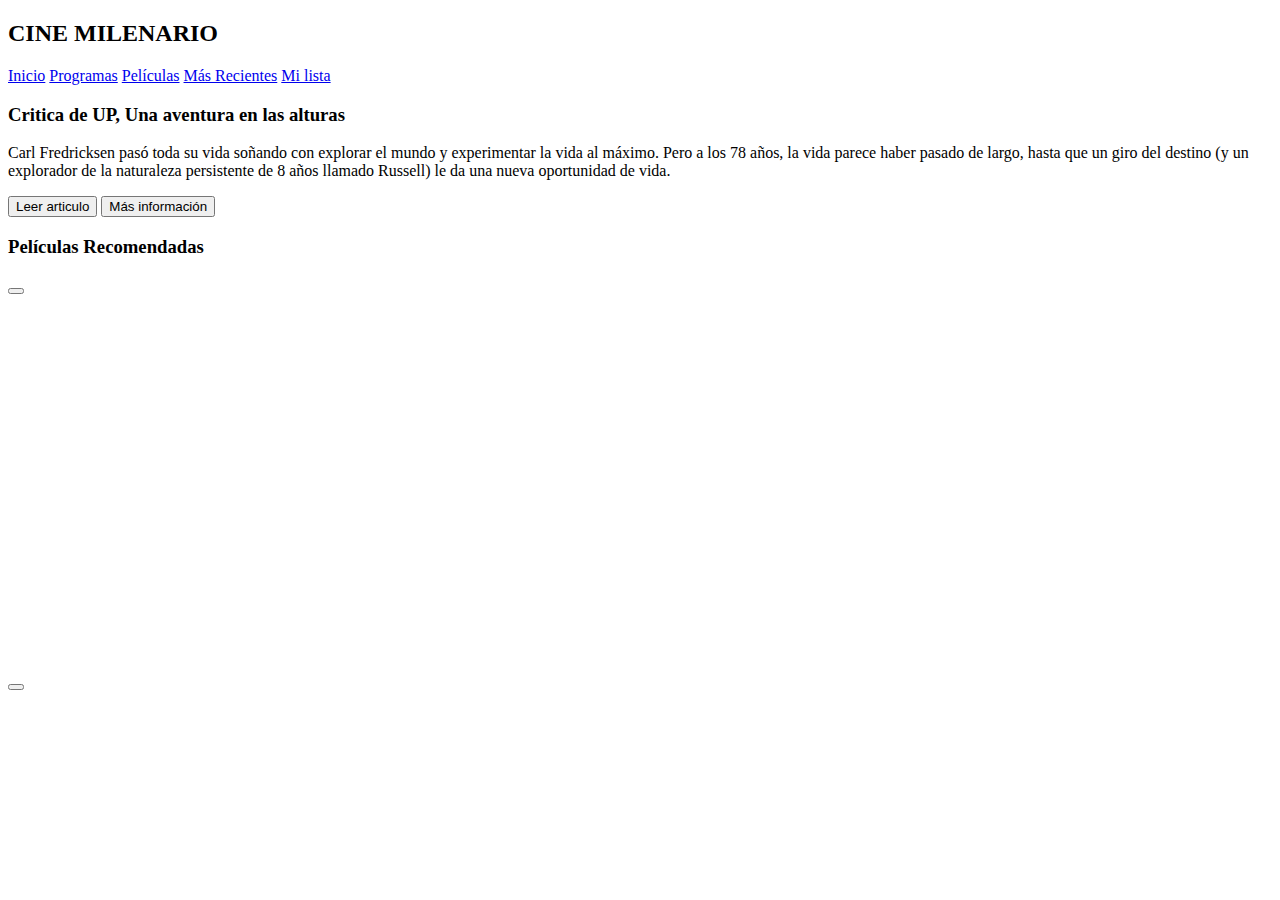
==== cinemilenario.html @ 0eb7d606 "Add files via upload" ====
<!DOCTYPE html>
<html lang="en">
<head>
	<meta charset="UTF-8">
	<meta name="viewport" content="width=device-width, initial-scale=1.0">
	<link rel="stylesheet" href="css/cinemilenario.css">
	<link href="https://fonts.googleapis.com/css2?family=Bebas+Neue&family=Open+Sans:wght@400;600&display=swap" rel="stylesheet"> 
	
    <title>Netflix</title>
</head>
<body>
	<header>
		<div class="contenedor">
			<h2 class="logotipo">CINE MILENARIO</h2>
			<nav>
				<a href="#" class="activo">Inicio</a>
				<a href="#">Programas</a>
				<a href="#">Películas</a>
				<a href="#">Más Recientes</a>
				<a href="#">Mi lista</a>
			</nav>
		</div>
	</header>

	<main>
		<div class="pelicula-principal">
			<div class="contenedor">
				<h3 class="titulo">Critica de UP, Una aventura en las alturas</h3>
				<p class="descripcion">
					Carl Fredricksen pasó toda su vida soñando con explorar el mundo y experimentar la vida al máximo. Pero a los 78 años, la vida parece haber pasado de largo, hasta que un giro del destino (y un explorador de la naturaleza persistente de 8 años llamado Russell) le da una nueva oportunidad de vida.
				</p>
				<button role="button" class="boton"><i class="fas fa-play"></i>Leer articulo</button>
				<button role="button" class="boton"><i class="fas fa-info-circle"></i>Más información</button>
			</div>
		</div>
        <div class="peliculas-recomendadas contenedor">
			<div class="contenedor-titulo-controles">
				<h3>Películas Recomendadas</h3>
				<div class="indicadores"></div>
			</div>

			<div class="contenedor-principal">
				<button role="button" id="flecha-izquierda" class="flecha-izquierda"><i class="fas fa-angle-left"></i></button>

				<div class="contenedor-carousel">
					<div class="carousel">
						<div class="pelicula">
							<a href="#"><img src="https://static.wikia.nocookie.net/disneyypixar/images/7/7c/Luca.jpg/revision/latest?cb=20210603033350&path-prefix=es" alt=""></a>
						</div>
						<div class="pelicula">
							<a href="#"><img src="https://www.bolsamania.com/seriesadictos/wp-content/uploads/2020/09/Eh9luv4WAAUD5_P-450x666.jpg" alt=""></a>
						</div>
						<div class="pelicula">
							<a href="#"><img src="https://cdn.atomix.vg/wp-content/uploads/2021/09/visions--691x1024.jpg" alt=""></a>
						</div>
						<div class="pelicula">
							<a href="#"><img src="https://es.web.img3.acsta.net/r_1280_720/pictures/17/11/07/10/51/4492416.jpg" alt=""></a>
						</div>
						<div class="pelicula">
							<a href="#"><img src="https://cdn.shopify.com/s/files/1/0265/2769/4934/products/YOURNAME_530x@2x.jpg?v=1594873041" alt=""></a>
						</div>
						<div class="pelicula">
							<a href="#"><img src="https://static.wikia.nocookie.net/marveldatabase/images/f/ff/WandaVision_poster_008.jpg/revision/latest?cb=20201211030852" alt=""></a>
						</div>
						<div class="pelicula">
							<a href="#"><img src="http://oyster.ignimgs.com/wordpress/stg.ign.com/2015/09/agc_nycomicconminiposter1.jpg" alt=""></a>
						</div>
						<div class="pelicula">
							<a href="#"><img src="http://oyster.ignimgs.com/wordpress/stg.ign.com/2021/05/Loki_Digital_KeyArt_Payoff_v5_lg.jpg" alt=""></a>
						</div>
						<div class="pelicula">
							<a href="#"><img src="https://josssy.com/wp-content/uploads/2020/02/mejor-poster-comedia-2019-jojo-rabit-josssy-1.jpg" alt=""></a>
						</div>
						<div class="pelicula">
							<a href="#"><img src="https://images-na.ssl-images-amazon.com/images/I/81SJPEU5DOL.jpg" alt=""></a>
						</div>
						<div class="pelicula">
							<a href="#"><img src="https://cdn.shopify.com/s/files/1/0265/2769/4934/products/anne_ver3_xlg_1024x1024@2x.jpg?v=1610690874" alt=""></a>
						</div>
						<div class="pelicula">
							<a href="#"><img src="https://es.web.img3.acsta.net/pictures/21/08/17/14/40/2197178.jpg" alt=""></a>
						</div>
						<div class="pelicula">
							<a href="#"><img src="https://soniaunleashed.com/wp-content/uploads/2017/12/dark-netflix-poster.jpg" alt=""></a>
						</div>
						<div class="pelicula">
							<a href="#"><img src="http://oyster.ignimgs.com/wordpress/stg.ign.com/2021/05/Loki_Digital_KeyArt_Payoff_v5_lg.jpg" alt=""></a>
						</div>
						<div class="pelicula">
							<a href="#"><img src="https://occ-0-2705-2706.1.nflxso.net/dnm/api/v6/evlCitJPPCVCry0BZlEFb5-QjKc/AAAABdDgqeuvYR_5ec_PhvPePNBb_eL3WsG-KF_a0zAGFDbhU4Hkxv07EE1QQYfxPmRLFrGa7ldzcaXx58tU6cIiOaKxKDQSMYwaLvOu4Gi3UtSqZY0vJevLrss5P3LXdg.jpg" alt=""></a>
						</div>
						<div class="pelicula">
							<a href="#"><img src="https://http2.mlstatic.com/D_900000-MLA30146493358_042019-O.jpg" alt=""></a>
						</div>
						<div class="pelicula">
							<a href="#"><img src="https://es.web.img3.acsta.net/pictures/18/06/12/12/12/0117051.jpg?coixp=49&coiyp=27" alt=""></a>
						</div>
						<div class="pelicula">
							<a href="#"><img src="https://musicart.xboxlive.com/7/cc8e5100-0000-0000-0000-000000000002/504/image.jpg?w=1920&h=1080" alt=""></a>
						</div>
						<div class="pelicula">
							<a href="#"><img src="https://www.dhresource.com/0x0/f2/albu/g6/M01/DE/E9/rBVaR1vmbwyAS_3FAANhiAr1qJQ635.jpg/the-godfather-part-iii-movie-art-silk-poster.jpg" alt=""></a>
						</div>
						<div class="pelicula">
							<a href="#"><img src="https://static.displate.com/857x1200/displate/2020-02-20/a7ae2fe013fafdea5eafcde7cad7eebe_d5c3619a44dece5c61279b6c0384c46b.jpg" alt=""></a>
						</div>
						<div class="pelicula">
							<a href="#"><img src="http://oyster.ignimgs.com/wordpress/stg.ign.com/2021/05/Loki_Digital_KeyArt_Payoff_v5_lg.jpg" alt=""></a>
						</div>
					</div>
				</div>

				<button role="button" id="flecha-derecha" class="flecha-derecha"><i class="fas fa-angle-right"></i></button>
			</div>
		</div>
	</main>
	
	<script src="https://kit.fontawesome.com/2c36e9b7b1.js" crossorigin="anonymous"></script>
	<script src="js/main.js"></script>
</body>
</html>
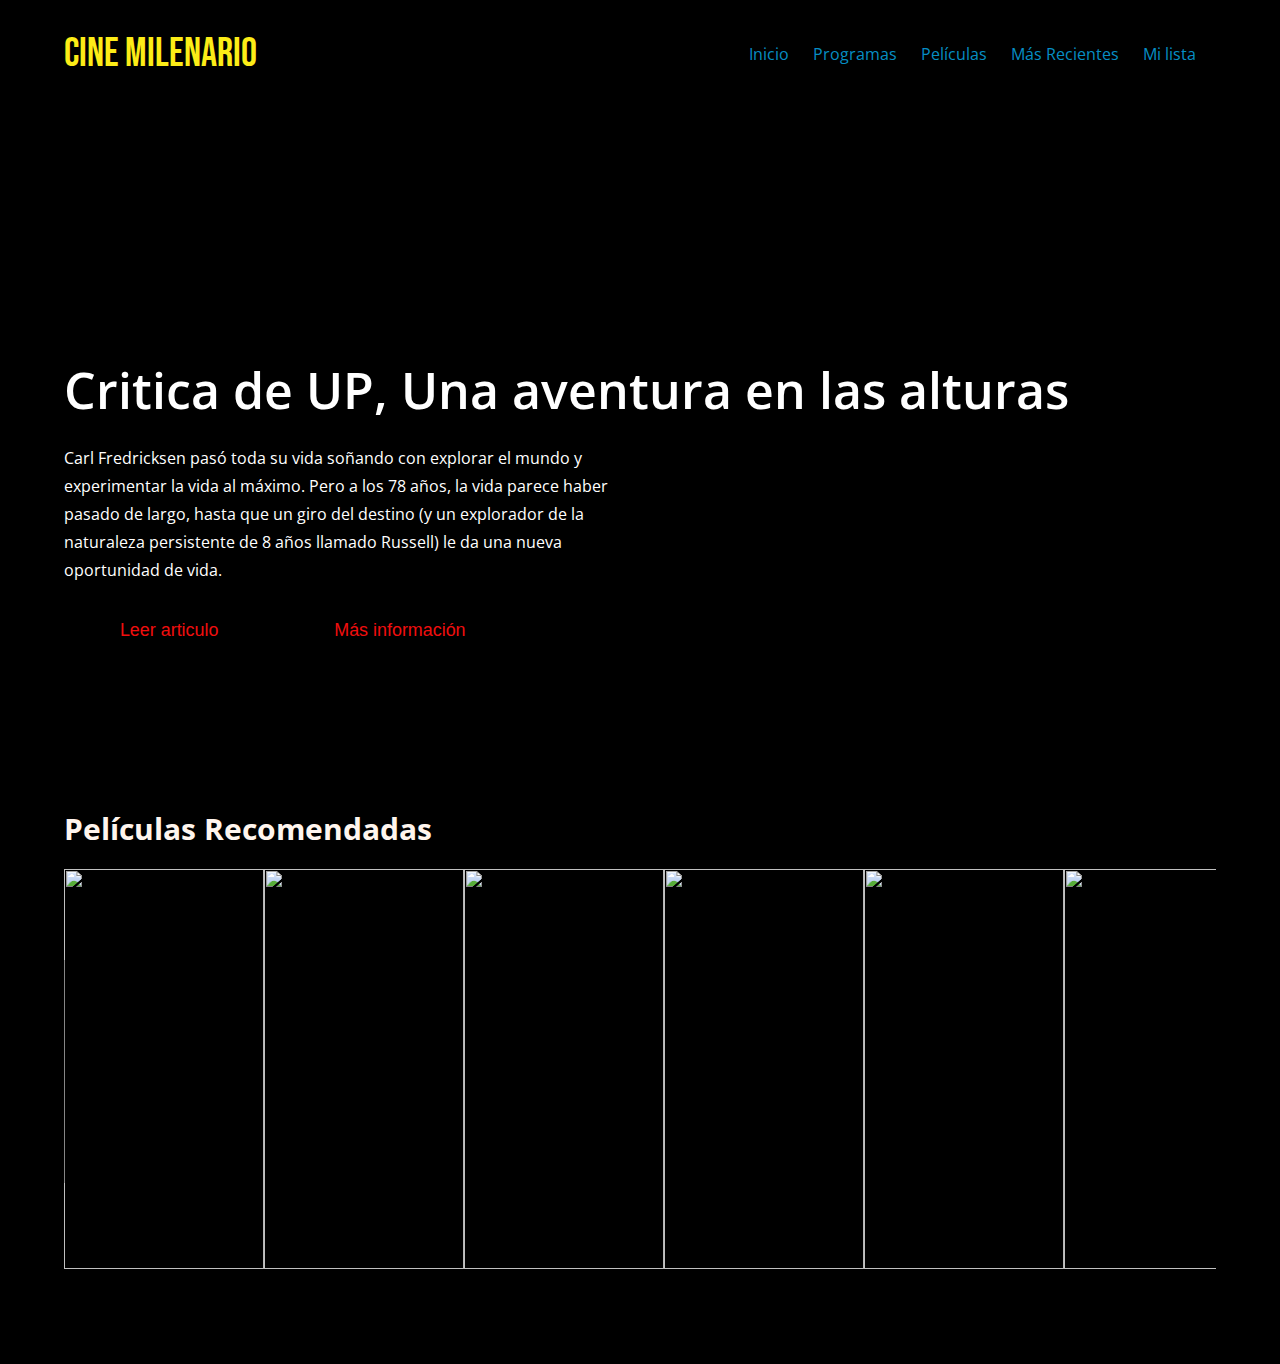
==== commit 2a8796c3: "Update cinemilenario.html" ====
--- a/cinemilenario.html
+++ b/cinemilenario.html
@@ -3,7 +3,7 @@
 <head>
 	<meta charset="UTF-8">
 	<meta name="viewport" content="width=device-width, initial-scale=1.0">
-	<link rel="stylesheet" href="css/cinemilenario.css">
+	<link rel="stylesheet" type="text/css" href="cinemilenario.css">
 	<link href="https://fonts.googleapis.com/css2?family=Bebas+Neue&family=Open+Sans:wght@400;600&display=swap" rel="stylesheet"> 
 	
     <title>Netflix</title>
@@ -118,4 +118,4 @@
 	<script src="https://kit.fontawesome.com/2c36e9b7b1.js" crossorigin="anonymous"></script>
 	<script src="js/main.js"></script>
 </body>
-</html>+</html>
--- a/cinemilenario.css
+++ b/cinemilenario.css
@@ -0,0 +1,236 @@
+:root {
+	--rojo: #E50914;
+	--fondo: #141414;
+}
+
+* {
+	margin: 0;
+	padding: 0;
+	box-sizing: border-box;
+}
+
+body {
+	background: rgb(0, 0, 0);
+	font-family: 'Open Sans', sans-serif;
+}
+
+.contenedor {
+	width: 90%;
+	margin: auto;
+}
+
+header {
+	padding: 30px 0;
+}
+
+header .contenedor {
+	display: flex;
+	justify-content: space-between;
+	align-items: center;
+}
+
+header .logotipo {
+	font-family: 'Bebas Neue', cursive;
+	font-weight: normal;
+	color: rgb(252, 236, 23);
+	font-size: 40px;
+}
+
+header nav a {
+	color: rgb(6, 142, 196);
+	text-decoration: none;
+	margin-right: 20px;
+}
+
+header nav a:hover,
+header nav a.activo {
+	color: rgb(6, 142, 196);
+}
+
+/* ---- ----- ----- Pelicula Principal ----- ----- ----- */
+.pelicula-principal {
+	font-size: 16px;
+	min-height: 40.62em;
+	color: rgb(255, 255, 255);
+	background: linear-gradient(rgba(0, 0, 0, .50) 0%, rgba(0,0,0,.50) 100%), url('https://image.tmdb.org/t/p/original/gS8Gsmn3aSI4nZjPcKgTrZOJd5E.jpg');
+	background-position: center center;
+	background-size: cover;
+	margin-bottom: 3.12em;
+	display: flex;
+	align-items: end;
+}
+
+.pelicula-principal .contenedor {
+	margin: 0 auto;
+	margin-bottom: 6.25em;
+}
+
+.pelicula-principal .titulo {
+	font-weight: 600;
+	font-size: 3.12em;
+	margin-bottom: 0.4em;
+}
+
+.pelicula-principal .descripcion {
+	font-weight: normal;
+	font-size: 1em;
+	line-height: 1.75em;
+	max-width: 50%;
+	margin-bottom: 1.25em;
+}
+
+.pelicula-principal .boton {
+	background: rgba(0,0,0, 0.5);
+	border: none;
+	border-radius: 0.31em;
+	padding: 0.93em 1.87em;
+	color: rgb(240, 14, 14);
+	margin-right: 1.25em;
+	cursor: pointer;
+	transition: .3s ease all;
+	font-size: 1.12em;
+}
+
+.pelicula-principal .boton:hover {
+	background: #fff;
+	color: #000;
+}
+
+.pelicula-principal .boton i {
+	margin-right: 1.25em;
+}
+/* ---- ----- ----- Contenedor titulo y controles ----- ----- ----- */
+.contenedor-titulo-controles{
+    display: flex;
+    justify-content: space-between;
+    align-items: end;
+}
+
+.contenedor-titulo-controles h3{
+color: seashell;
+font-size: 30px;
+}
+
+.contenedor-titulo-controles .indicadores button{
+background: seashell;
+height: 3px;
+width: 10px;
+cursor: pointer;
+border: none;
+margin-right: 2px;
+}
+
+.contenedor-titulo-controles .indicadores button:hover, .contenedor-titulo-controles .indicadores button.activo {
+background: yellow;
+}
+
+
+/* ---- ----- ----- Contenedor principal y flechas ----- ----- ----- */
+
+.peliculas-recomendadas{
+    margin-bottom: 70px;
+}
+
+.peliculas-recomendadas .contenedor-principal{
+    display: flex;
+    align-items: center;
+    position: relative;
+}
+
+.peliculas-recomendadas .contenedor-principal .flecha-izquierda, .peliculas-recomendadas .contenedor-principal .flecha-derecha{
+    position: absolute;
+    border: none;
+    background: rgba(0, 0, 0, 0.3);
+    font-size: 40px;
+    height: 50%;
+    top: calc(50% -25%);
+    line-height: 40px;
+    width: 50px;
+    color: seashell;
+    cursor: pointer;
+    z-index: 500;
+    transition: .2s ease all;
+}
+
+.peliculas-recomendadas .contenedor-principal .flecha-izquierda:hover, .peliculas-recomendadas .contenedor-principal .flecha-derecha:hover{
+    background: rgba(0, 0, 0, 0.9);
+}
+
+.peliculas-recomendadas .contenedor-principal .flecha-izquierda{
+    left: 0;
+}
+
+
+.peliculas-recomendadas .contenedor-principal .flecha-derecha{
+    right: 0;
+}
+
+/* ---- ----- ----- slider ----- ----- ----- */
+
+.peliculas-recomendadas .contenedor-carousel{
+    width: 100%;
+    padding: 20px 0;
+    overflow: hidden;
+    scroll-behavior: smooth;
+}
+
+
+.peliculas-recomendadas .contenedor-carousel .carousel{
+    display: flex;
+    flex-wrap: nowrap;
+}
+
+.peliculas-recomendadas .contenedor-carousel .carousel .pelicula{
+    min-height: 20%;
+    transition: .3s ease all;
+    box-shadow: 5px 5px 10px rgba(0, 0, 0, .3);
+}
+
+.peliculas-recomendadas .contenedor-carousel .carousel .pelicula.hover{
+transform: scale(1.2);
+transform-origin: center;
+
+}
+
+.pelicula img{ 
+    width: 200px;
+    height: 400px;
+}
+
+/* ---- ----- ----- Media Queries ----- ----- ----- */
+@media screen and (max-width: 800px) {
+	header .logotipo {
+		margin-bottom: 10px;
+		font-size: 30px;
+	}
+
+	header .contenedor {
+		flex-direction: column;
+		text-align: center;
+	}
+
+	.pelicula-principal {
+		font-size: 14px;
+	}
+
+	.pelicula-principal .descripcion {
+		max-width: 100%;
+	}
+
+    .peliculas-recomendadas .contenedor-carousel {
+		overflow: visible;
+	}
+
+	.peliculas-recomendadas .contenedor-carousel .carousel {
+		display: grid;
+		grid-template-columns: repeat(3, 1fr);
+		gap: 20px;
+	}
+
+	.peliculas-recomendadas .indicadores,
+	.peliculas-recomendadas .flecha-izquierda,
+	.peliculas-recomendadas .flecha-derecha {
+		display: none;
+	}
+
+}
